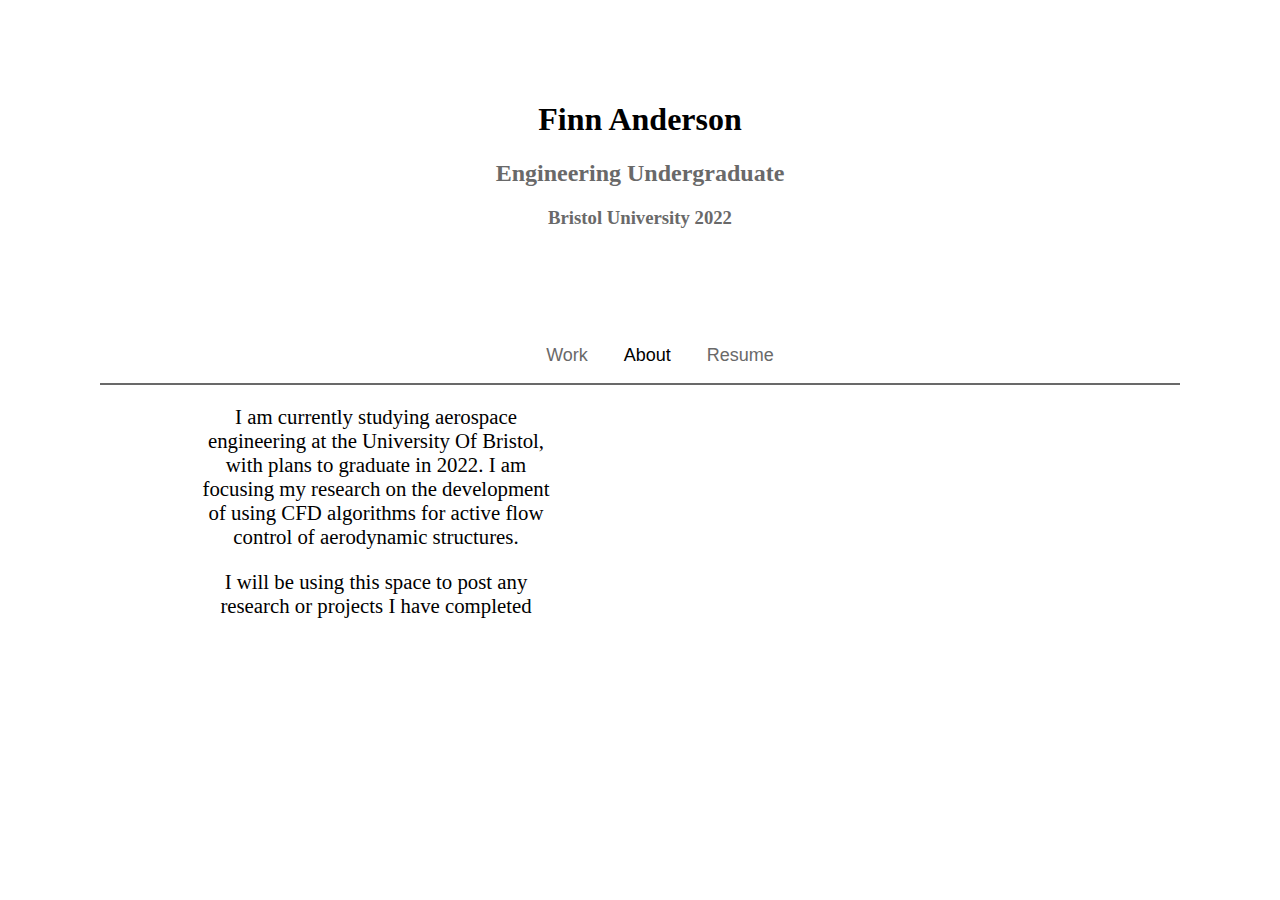
==== index.html @ ea44fc6a "Updated" ====
<!DOCTYPE html>
<html lang="en">
<head>
    <meta charset="UTF-8">
    <title>Finn Anderson</title>
    <link rel="stylesheet" type="text/css" href="p1.css">
</head>
<body>
<div class="container">
    <div class="heading">
        <h1>Finn Anderson</h1>
        <h2 id="lower-heading">Engineering Undergraduate</h2>
        <h3 id="lower-heading">Bristol University 2022</h3>

        </div>

    <div class="upper-nav">
        <ul>
            <li><button onclick="location.href='project_page.html'">Work</button></li>
            <li><button id="current-page" onclick="location.href='index.html'">About</button></li>
            <li><button onclick="location.href='F_Anderson_CV.pdf'">Resume</button></li>
        </ul>
    </div>
    <div class="main">
        <div class="intro">
        <p>I am currently studying aerospace engineering at the University Of Bristol, with plans to graduate in 2022. I am focusing my research on the development of using CFD algorithms for active flow control of aerodynamic structures.</p>
        <p>I will be using this space to post any research or projects I have completed</p>
        </div>
        <div class="project-btn">
            <button onclick="location.href='project_page.html'">Projects →</button>
        </div>
    </div>

</div>
</body>
</html>
---- p1.css ----
body, html {
    width: 100%;
    height: 100%;
    padding: 0px;
    margin: 0px;
    background-color: white;
}

.container{
    font-family: "Helvetica Neue";
}

.heading {
    text-align: center;
    padding: 80px;
}

#lower-heading {
    color: dimgrey;
}

.upper-nav{
    border-bottom: solid dimgrey 2px;
    margin-right: 100px;
    margin-left: 100px;
    text-align: center;
}

.upper-nav li{
    display: inline;
    margin-left: 10px;
    margin-right: 10px;
}
.upper-nav button{
    color: dimgrey;
    border: none;
    background-color: white;
    font-size: 18px;
}

.upper-nav button:hover {
    cursor:pointer;
    background-color: white;
    color: black;
    transition-duration: 0.2s;
}

#current-page{
    color: black;
}

.main{
    margin-left: 200px;
    margin-right: 200px;
    font-size: 1.3rem;
}
.intro{
    width: 40%;
    text-align: center;
    display: inline-block;
}

.project-btn {
    width:45%;
    float: right;
    display: inline-block;
    height: 400px;
}

.project-btn button{
    background:  url("http://localhost:63342/Teaching/ebony_clever.png") no-repeat;
    background-size: contain;
    width: 100%;
    height:100%;
    font-size: 3rem;
    color: transparent;
    transition-duration: 0.5s;
    border: none;
}

.project-btn button:hover{
    font-size: 3rem;
    color: black;
    cursor: pointer;
    transition-duration: 0.5s;
    background: url("http://localhost:63342/Teaching/ebony_clever_blur.png") no-repeat;
    background-size: contain;
    border: none;
    width: 100%;
    height: 100%;
}
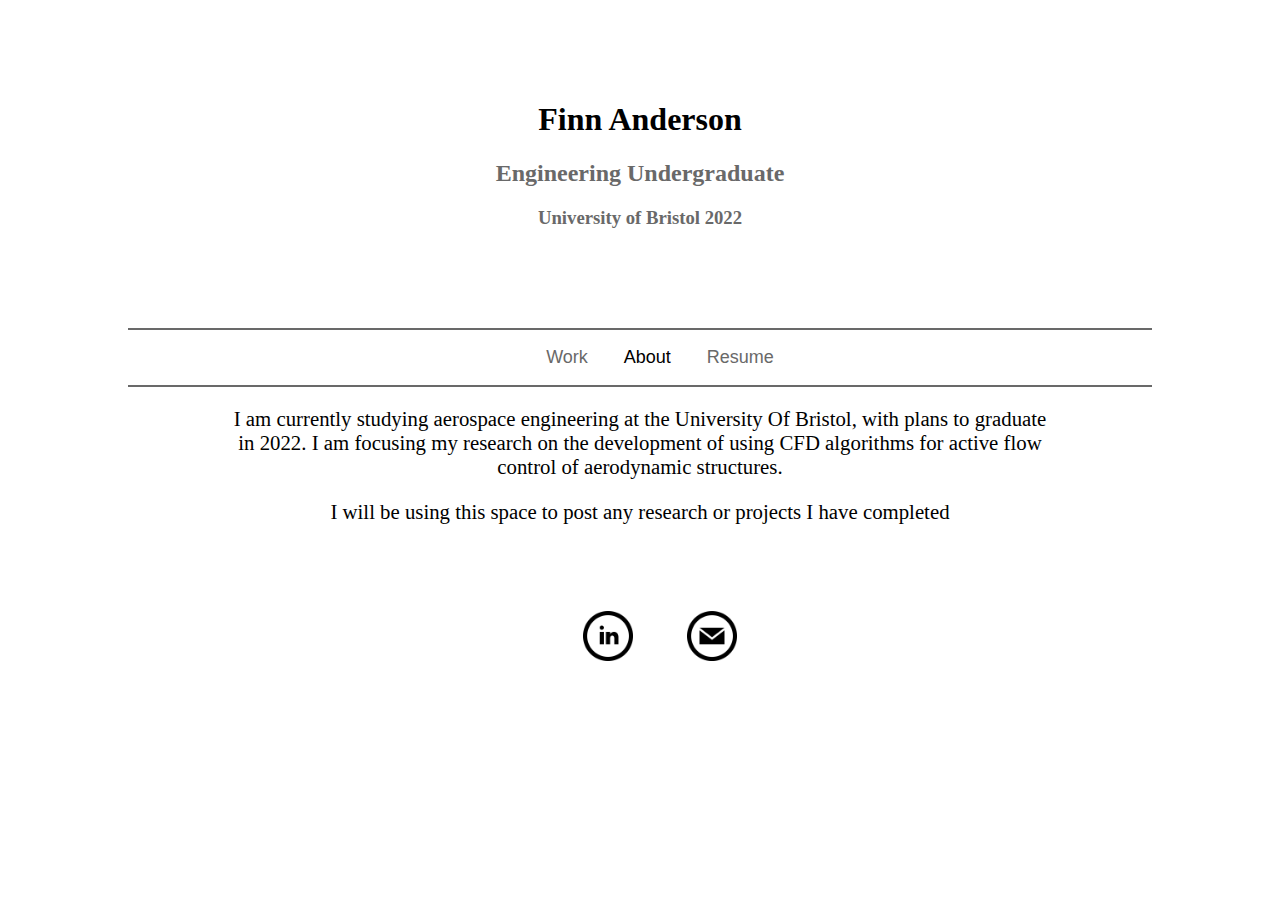
==== commit 66e3170b: "Updated" ====
--- a/index.html
+++ b/index.html
@@ -7,10 +7,10 @@
 </head>
 <body>
 <div class="container">
-    <div class="heading">
+    <div class="heading" onclick="location.href='Basic_portfolio.html'">
         <h1>Finn Anderson</h1>
         <h2 id="lower-heading">Engineering Undergraduate</h2>
-        <h3 id="lower-heading">Bristol University 2022</h3>
+        <h3 id="lower-heading">University of Bristol 2022</h3>
 
         </div>
 
@@ -26,9 +26,12 @@
         <p>I am currently studying aerospace engineering at the University Of Bristol, with plans to graduate in 2022. I am focusing my research on the development of using CFD algorithms for active flow control of aerodynamic structures.</p>
         <p>I will be using this space to post any research or projects I have completed</p>
         </div>
-        <div class="project-btn">
-            <button onclick="location.href='project_page.html'">Projects →</button>
-        </div>
+    </div>
+    <div class="footer">
+        <ul>
+            <li><button class="Linkedin" onclick="location.href='https://www.linkedin.com/in/finnanderson7?lipi=urn%3Ali%3Apage%3Ad_flagship3_profile_view_base_contact_details%3B2axXK9AwQ%2B2OK6M%2FkcxHzg%3D%3D'"></button></li>
+            <li><button class="Email" onclick="location.href='mailto:finns.anderson@gmail.com'"></button></li>
+        </ul>
     </div>
 
 </div>
--- a/p1.css
+++ b/p1.css
@@ -13,6 +13,7 @@
 .heading {
     text-align: center;
     padding: 80px;
+    cursor: pointer;
 }
 
 #lower-heading {
@@ -20,9 +21,10 @@
 }
 
 .upper-nav{
+    border-top: solid dimgrey 2px;
     border-bottom: solid dimgrey 2px;
-    margin-right: 100px;
-    margin-left: 100px;
+    margin-right: 10%;
+    margin-left: 10%;
     text-align: center;
 }
 
@@ -50,45 +52,66 @@
 }
 
 .main{
-    margin-left: 200px;
-    margin-right: 200px;
+    margin-left: 10%;
+    margin-right: 10%;
+    width:80%;
     font-size: 1.3rem;
 }
 .intro{
-    width: 40%;
+    width: 80%;
+    margin-left: 10%;
+    margin-right: 10%;
     text-align: center;
     display: inline-block;
 }
 
 .project-btn {
-    width:45%;
-    float: right;
-    display: inline-block;
-    height: 400px;
+    width:100%;
+    display: block;
 }
 
-.project-btn button{
-    background:  url("http://localhost:63342/Teaching/ebony_clever.png") no-repeat;
-    background-size: contain;
-    width: 100%;
-    height:100%;
-    font-size: 3rem;
-    color: transparent;
-    transition-duration: 0.5s;
-    border: none;
+.footer{
+    text-align: center;
+    padding: 50px;
 }
 
-.project-btn button:hover{
-    font-size: 3rem;
-    color: black;
+.footer li{
+    display: inline;
+    margin-left: 25px;
+    margin-right: 25px;
+}
+
+.Linkedin{
+    width: 50px;
+    height: 50px;
+    border: none;
+    background: url("Linkedin_outline.png") no-repeat;
+    background-size: cover;
+}
+
+.Linkedin:hover{
     cursor: pointer;
-    transition-duration: 0.5s;
-    background: url("http://localhost:63342/Teaching/ebony_clever_blur.png") no-repeat;
-    background-size: contain;
+    background: url("Linkedin_filled.png") no-repeat;
+    background-size: cover;
+    size: 50px 50px;
+}
+
+.Email{
+    width: 50px;
+    height: 50px;
     border: none;
-    width: 100%;
-    height: 100%;
+    background: url("Email_outline.png") no-repeat;
+    background-size: cover;
+}
+
+.Email:hover{
+    cursor: pointer;
+    background: url("Email_filled.png") no-repeat;
+    background-size: cover;
+    size: 50px 50px;
 }
 
 
 
+
+
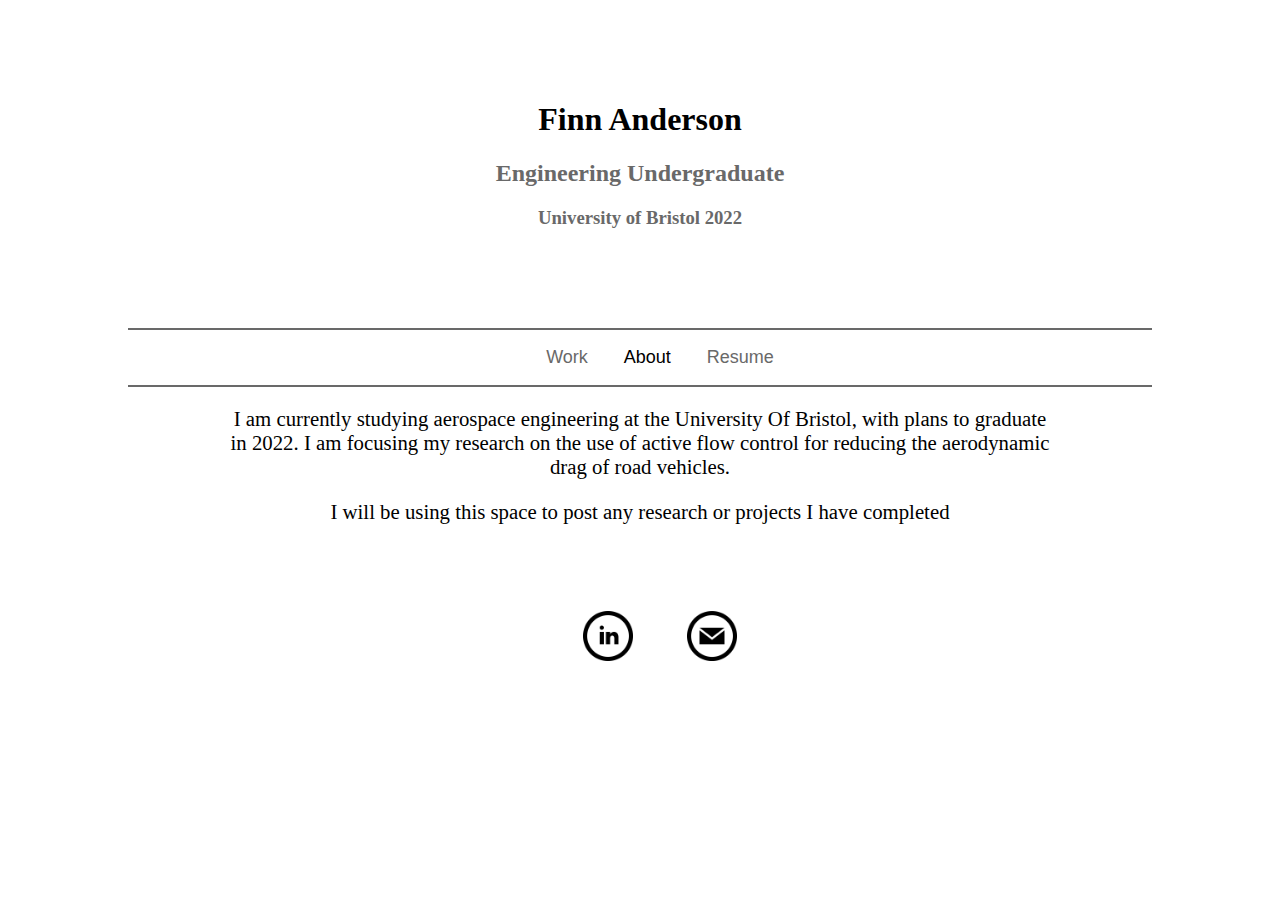
==== commit c7965800: "Update index.html" ====
--- a/index.html
+++ b/index.html
@@ -7,7 +7,7 @@
 </head>
 <body>
 <div class="container">
-    <div class="heading" onclick="location.href='Basic_portfolio.html'">
+    <div class="heading" onclick="location.href='index.html'">
         <h1>Finn Anderson</h1>
         <h2 id="lower-heading">Engineering Undergraduate</h2>
         <h3 id="lower-heading">University of Bristol 2022</h3>
@@ -18,12 +18,12 @@
         <ul>
             <li><button onclick="location.href='project_page.html'">Work</button></li>
             <li><button id="current-page" onclick="location.href='index.html'">About</button></li>
-            <li><button onclick="location.href='F_Anderson_CV.pdf'">Resume</button></li>
+            <li><button onclick="location.href='F_Anderson_CV.pdf'" target="_blank" rel="noopener noreferrer">Resume</button></li>
         </ul>
     </div>
     <div class="main">
         <div class="intro">
-        <p>I am currently studying aerospace engineering at the University Of Bristol, with plans to graduate in 2022. I am focusing my research on the development of using CFD algorithms for active flow control of aerodynamic structures.</p>
+        <p>I am currently studying aerospace engineering at the University Of Bristol, with plans to graduate in 2022. I am focusing my research on the use of active flow control for reducing the aerodynamic drag of road vehicles.</p>
         <p>I will be using this space to post any research or projects I have completed</p>
         </div>
     </div>
@@ -36,4 +36,4 @@
 
 </div>
 </body>
-</html>+</html>
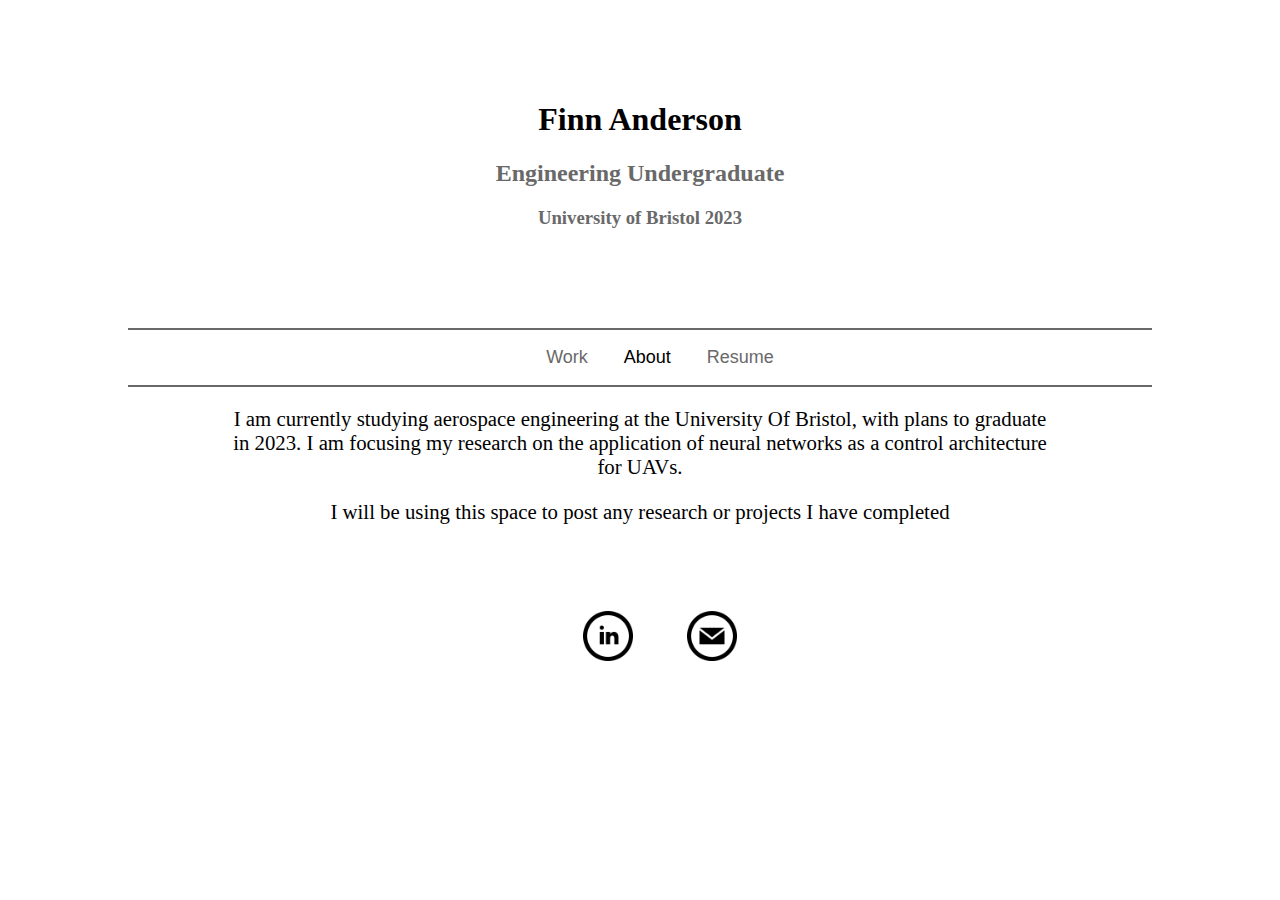
==== commit 71dd4515: "update" ====
--- a/index.html
+++ b/index.html
@@ -10,7 +10,7 @@
     <div class="heading" onclick="location.href='index.html'">
         <h1>Finn Anderson</h1>
         <h2 id="lower-heading">Engineering Undergraduate</h2>
-        <h3 id="lower-heading">University of Bristol 2022</h3>
+        <h3 id="lower-heading">University of Bristol 2023</h3>
 
         </div>
 
@@ -18,12 +18,12 @@
         <ul>
             <li><button onclick="location.href='project_page.html'">Work</button></li>
             <li><button id="current-page" onclick="location.href='index.html'">About</button></li>
-            <li><button onclick="location.href='F_Anderson_CV.pdf'" target="_blank" rel="noopener noreferrer">Resume</button></li>
+            <li><button onclick="window.open('F_Anderson_CV.pdf','_blank')" rel="noopener noreferrer">Resume</button></li>
         </ul>
     </div>
     <div class="main">
         <div class="intro">
-        <p>I am currently studying aerospace engineering at the University Of Bristol, with plans to graduate in 2022. I am focusing my research on the use of active flow control for reducing the aerodynamic drag of road vehicles.</p>
+        <p>I am currently studying aerospace engineering at the University Of Bristol, with plans to graduate in 2023. I am focusing my research on the application of neural networks as a control architecture for UAVs.</p>
         <p>I will be using this space to post any research or projects I have completed</p>
         </div>
     </div>
